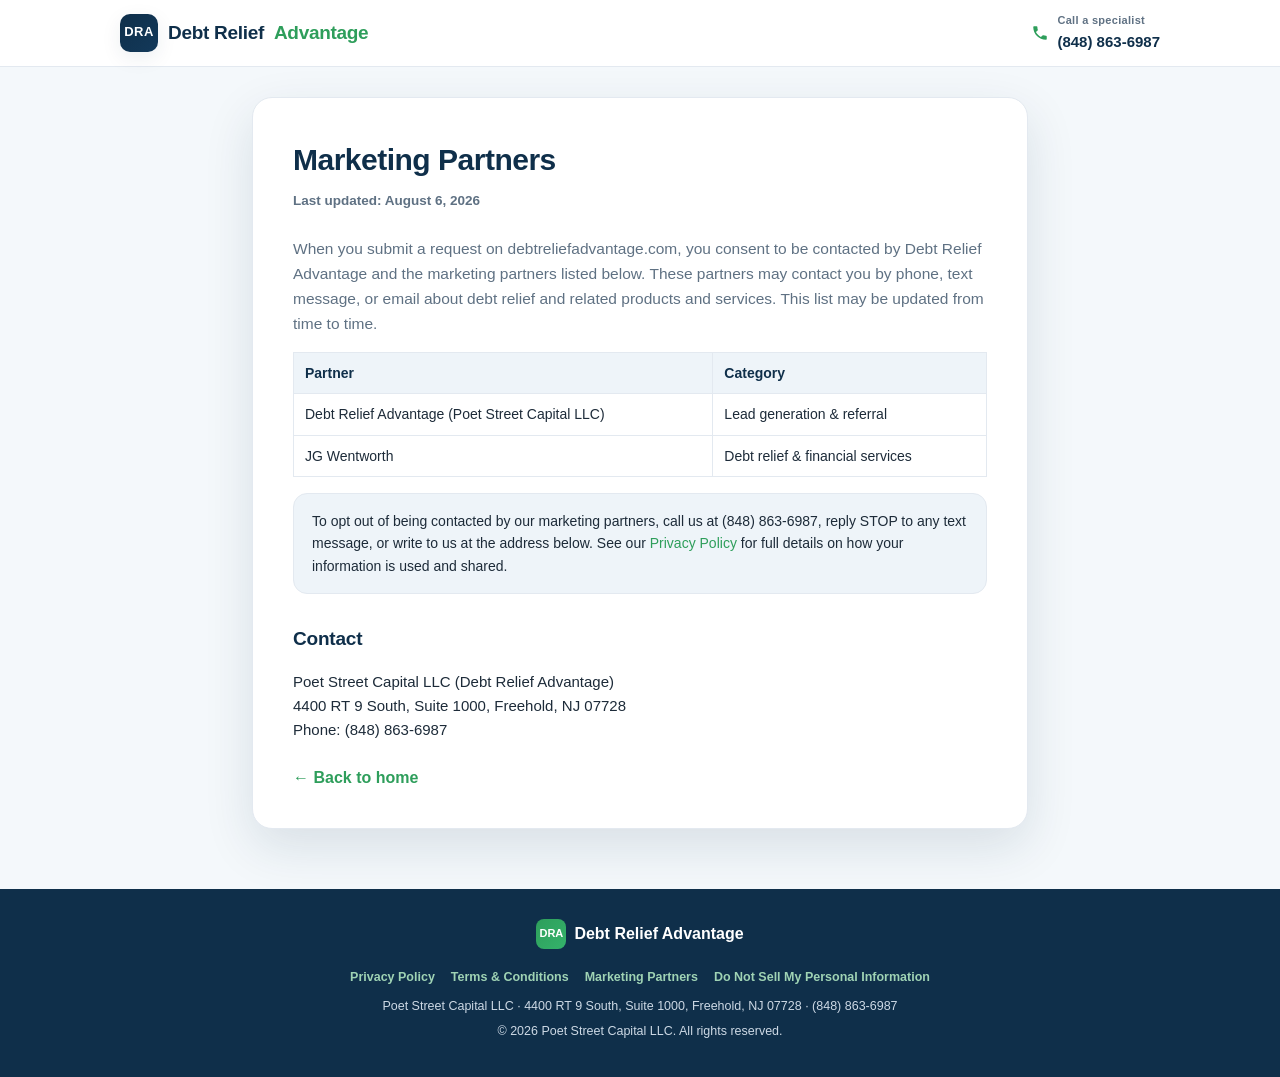
==== partners.html @ 2a9d79b8 "JG Wentworth compliance: TCPA consent names JGW + partners; add Privacy, Terms, Marketing Partners p" ====
<!doctype html>
<html lang="en">
<head>
<meta charset="utf-8">
<meta name="viewport" content="width=device-width, initial-scale=1">
<title>Marketing Partners — Debt Relief Advantage</title>
<meta name="description" content="Marketing partners with whom Debt Relief Advantage may share your information.">
<link rel="stylesheet" href="legal.css">
</head>
<body>
<header class="hdr">
  <div class="hdr-in">
    <a href="/" class="brand"><span class="mark">DRA</span>Debt Relief <b>Advantage</b></a>
    <a href="tel:+18488636987" class="hdr-phone">
      <svg viewBox="0 0 24 24"><path d="M6.6 10.8c1.4 2.8 3.8 5.1 6.6 6.6l2.2-2.2c.3-.3.7-.4 1-.2 1.2.4 2.4.6 3.6.6.6 0 1 .4 1 1V20c0 .6-.4 1-1 1C10.6 21 3 13.4 3 4c0-.6.4-1 1-1h3.5c.6 0 1 .4 1 1 0 1.3.2 2.5.6 3.6.1.4 0 .8-.3 1l-2.2 2.2z"/></svg>
      <span><small>Call a specialist</small>(848) 863-6987</span>
    </a>
  </div>
</header>

<div class="doc">
  <div class="doc-card">
    <h1>Marketing Partners</h1>
    <p class="eff">Last updated: August 6, 2026</p>

    <p class="lead">When you submit a request on debtreliefadvantage.com, you consent to be contacted by Debt Relief Advantage and the marketing partners listed below. These partners may contact you by phone, text message, or email about debt relief and related products and services. This list may be updated from time to time.</p>

    <table>
      <thead><tr><th>Partner</th><th>Category</th></tr></thead>
      <tbody>
        <tr><td>Debt Relief Advantage (Poet Street Capital LLC)</td><td>Lead generation &amp; referral</td></tr>
        <tr><td>JG Wentworth</td><td>Debt relief &amp; financial services</td></tr>
      </tbody>
    </table>

    <div class="box">To opt out of being contacted by our marketing partners, call us at (848) 863-6987, reply STOP to any text message, or write to us at the address below. See our <a href="privacy.html">Privacy Policy</a> for full details on how your information is used and shared.</div>

    <h2>Contact</h2>
    <p>
      Poet Street Capital LLC (Debt Relief Advantage)<br>
      4400 RT 9 South, Suite 1000, Freehold, NJ 07728<br>
      Phone: (848) 863-6987
    </p>
    <a class="back" href="/">← Back to home</a>
  </div>
</div>

<footer>
  <div class="fbrand"><span class="mark">DRA</span>Debt Relief Advantage</div>
  <div class="foot-links">
    <a href="privacy.html">Privacy Policy</a>
    <a href="terms.html">Terms &amp; Conditions</a>
    <a href="partners.html">Marketing Partners</a>
    <a href="privacy.html#dns">Do Not Sell My Personal Information</a>
  </div>
  <p>Poet Street Capital LLC · 4400 RT 9 South, Suite 1000, Freehold, NJ 07728 · (848) 863-6987</p>
  <p>© 2026 Poet Street Capital LLC. All rights reserved.</p>
</footer>
</body>
</html>
---- legal.css ----
:root{
  --navy:#0f2f4a; --navy2:#13395a; --navy-soft:#eef4f9;
  --green:#2e9e5b; --green2:#34b36b; --green-soft:#e7f6ee;
  --ink:#1d2b39; --muted:#5f7183; --line:#e3e9f0;
  --bg:#f4f8fb; --card:#ffffff; --white:#fff;
  --shadow:0 18px 50px rgba(15,47,74,.12);
  --shadow-sm:0 6px 20px rgba(15,47,74,.08);
}
*{box-sizing:border-box}
html,body{margin:0;padding:0}
body{font-family:-apple-system,BlinkMacSystemFont,"Segoe UI",Roboto,Helvetica,Arial,sans-serif;color:var(--ink);background:var(--bg);line-height:1.6;-webkit-font-smoothing:antialiased}
a{color:var(--green);text-decoration:none}
a:hover{text-decoration:underline}
.hdr{position:sticky;top:0;z-index:40;background:#fff;border-bottom:1px solid var(--line)}
.hdr-in{max-width:1080px;margin:0 auto;padding:12px 20px;display:flex;align-items:center;justify-content:space-between}
.brand{display:flex;align-items:center;gap:10px;font-weight:800;font-size:19px;color:var(--navy);letter-spacing:-.3px}
.brand .mark{width:38px;height:38px;border-radius:10px;background:linear-gradient(135deg,var(--navy),var(--navy2));color:#fff;display:grid;place-items:center;font-size:13px;font-weight:800;letter-spacing:.5px;box-shadow:var(--shadow-sm)}
.brand b{color:var(--green);font-weight:800}
.hdr-phone{display:flex;align-items:center;gap:8px;font-weight:700;color:var(--navy);font-size:15px}
.hdr-phone svg{width:18px;height:18px;fill:var(--green)}
.hdr-phone small{display:block;font-size:11px;color:var(--muted);font-weight:600;letter-spacing:.3px}
.doc{max-width:820px;margin:0 auto;padding:30px 22px 60px}
.doc-card{background:var(--card);border:1px solid var(--line);border-radius:20px;box-shadow:var(--shadow);padding:38px 40px}
.doc h1{color:var(--navy);font-size:30px;letter-spacing:-.5px;margin:0 0 6px}
.doc .eff{color:var(--muted);font-size:13.5px;margin:0 0 26px;font-weight:600}
.doc h2{color:var(--navy);font-size:19px;margin:30px 0 8px;letter-spacing:-.2px}
.doc h3{color:var(--navy);font-size:15.5px;margin:20px 0 6px}
.doc p,.doc li{color:var(--ink);font-size:15px}
.doc ul{padding-left:20px;margin:8px 0}
.doc li{margin:5px 0}
.doc .lead{color:var(--muted);font-size:15.5px}
.doc .box{background:var(--navy-soft);border:1px solid var(--line);border-radius:14px;padding:16px 18px;margin:16px 0;font-size:14px}
.doc a.back{display:inline-block;margin-top:8px;font-weight:700}
.doc table{width:100%;border-collapse:collapse;margin:10px 0;font-size:14px}
.doc th,.doc td{border:1px solid var(--line);padding:9px 11px;text-align:left;vertical-align:top}
.doc th{background:var(--navy-soft);color:var(--navy);font-weight:700}
footer{background:var(--navy);color:#cdd9e5;padding:30px 20px;text-align:center;font-size:12.5px}
footer .fbrand{display:inline-flex;align-items:center;gap:8px;font-weight:800;color:#fff;font-size:16px;margin-bottom:8px}
footer .fbrand .mark{width:30px;height:30px;border-radius:8px;background:linear-gradient(135deg,var(--green),var(--green2));display:grid;place-items:center;font-size:11px;color:#fff}
footer .foot-links{margin:10px 0;display:flex;gap:16px;justify-content:center;flex-wrap:wrap}
footer .foot-links a{color:#9fd3b4;font-weight:600}
footer p{margin:6px auto;max-width:760px;line-height:1.5}
@media(max-width:600px){.doc-card{padding:26px 20px}.doc h1{font-size:25px}}
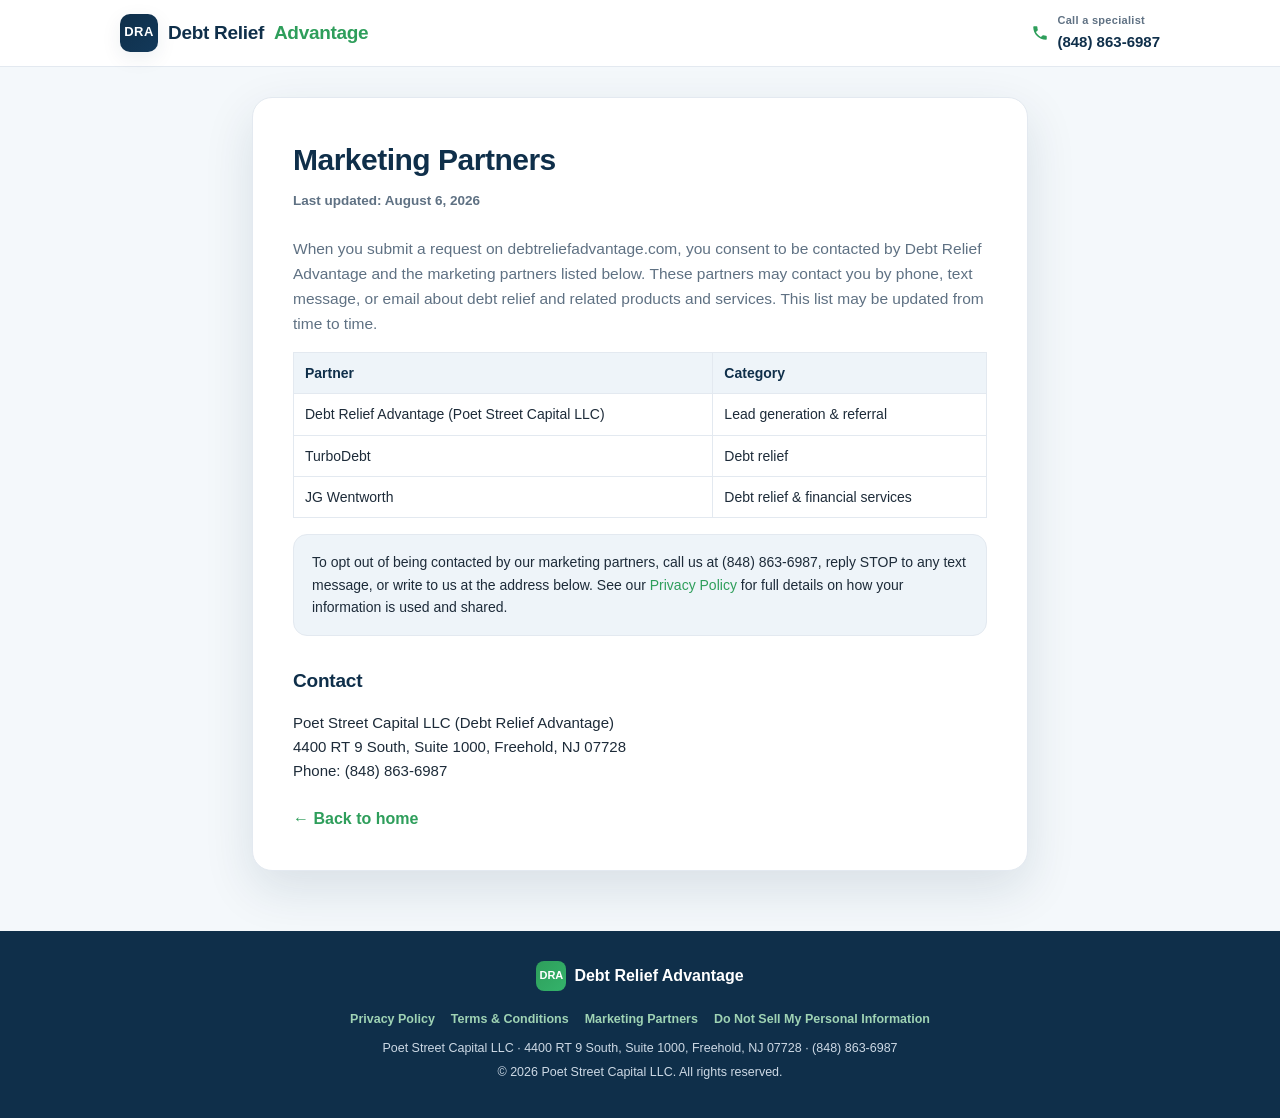
==== commit 8e83fd98: "TurboDebt host & post: capture their required fields, post via Apps Script Built against TurboDebt's" ====
--- a/partners.html
+++ b/partners.html
@@ -29,6 +29,7 @@
       <thead><tr><th>Partner</th><th>Category</th></tr></thead>
       <tbody>
         <tr><td>Debt Relief Advantage (Poet Street Capital LLC)</td><td>Lead generation &amp; referral</td></tr>
+        <tr><td>TurboDebt</td><td>Debt relief</td></tr>
         <tr><td>JG Wentworth</td><td>Debt relief &amp; financial services</td></tr>
       </tbody>
     </table>
